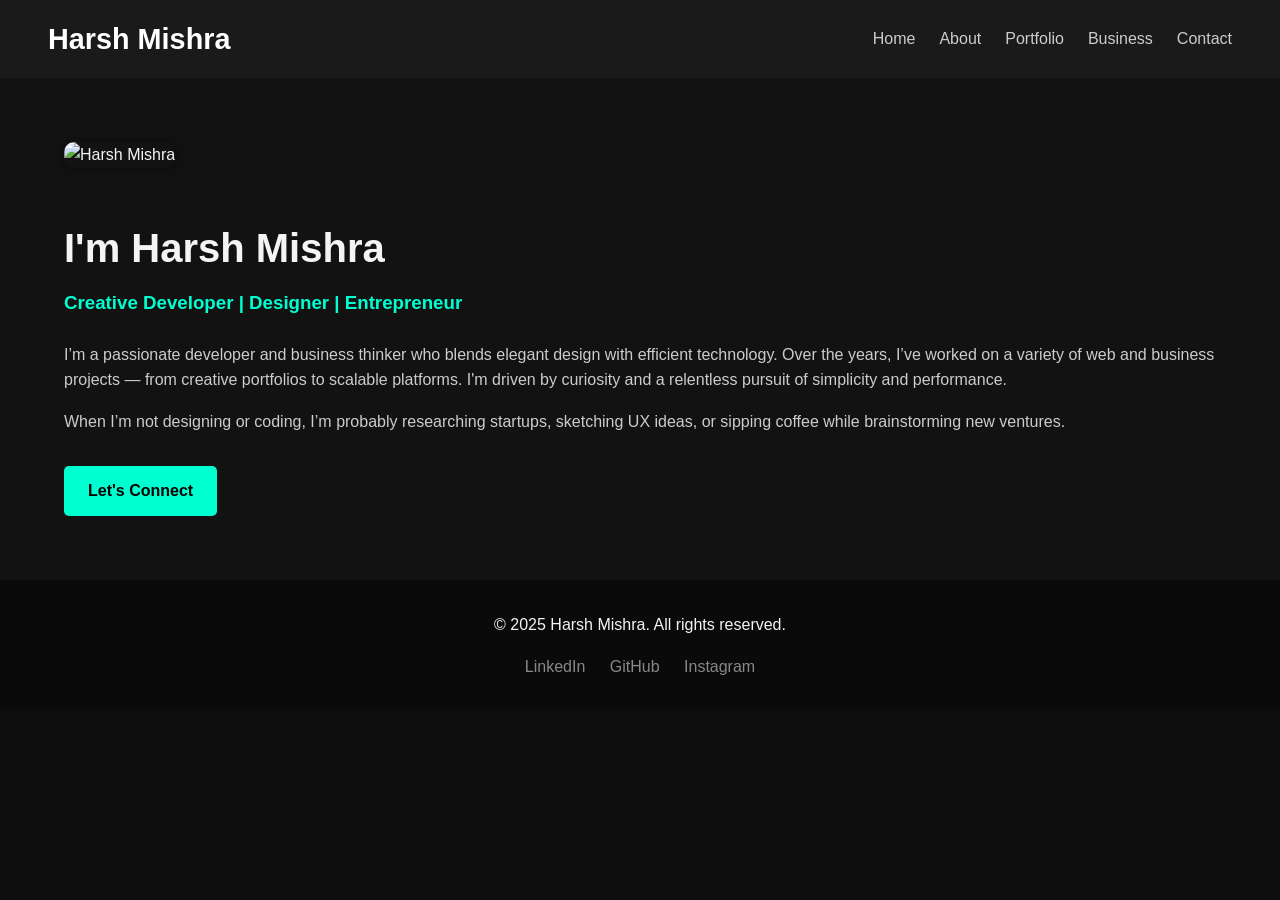
==== about.html @ 7fa227bf "Add files via upload" ====
<!DOCTYPE html>
<html lang="en">
<head>
  <meta charset="UTF-8" />
  <meta name="viewport" content="width=device-width, initial-scale=1.0"/>
  <title>About | Harsh Mishra</title>
  <link rel="stylesheet" href="style.css" />
</head>
<body>

  <!-- Navigation -->
  <header>
    <nav class="navbar">
      <div class="logo"><a href="index.html">Harsh Mishra </a></div>
      <div class="hamburger" id="hamburger">
        <span></span>
        <span></span>
        <span></span>
      </div>
      <ul class="nav-links" id="nav-links">
        <li><a href="index.html">Home</a></li>
        <li><a href="about.html" class="active">About</a></li>
        <li><a href="portfolio.html">Portfolio</a></li>
        <li><a href="business.html">Business</a></li>
        <li><a href="contact.html">Contact</a></li>
      </ul>
    </nav>
  </header>

  <!-- About Section -->
  <section class="about">
    <div class="container about-container">
      <div class="about-img">
        <img src="asstes/harsh2.jpg" alt="Harsh Mishra">
      </div>
      <div class="about-text">
        <h1>I'm Harsh Mishra</h1>
        <h3>Creative Developer | Designer | Entrepreneur</h3>
        <p>
          I’m a passionate developer and business thinker who blends elegant design with efficient technology.
          Over the years, I’ve worked on a variety of web and business projects — from creative portfolios to scalable platforms.
          I'm driven by curiosity and a relentless pursuit of simplicity and performance.
        </p>
        <p>
          When I’m not designing or coding, I’m probably researching startups, sketching UX ideas, or sipping coffee while brainstorming new ventures.
        </p>
        <a href="contact.html" class="btn">Let's Connect</a>
      </div>
    </div>
  </section>

  <!-- Footer -->
  <footer class="footer">
    <div class="container">
      <p>© 2025 Harsh Mishra. All rights reserved.</p>
      <div class="socials">
        <a href="#">LinkedIn</a>
        <a href="#">GitHub</a>
        <a href="#">Instagram</a>
      </div>
    </div>
  </footer>

  <script src="script.js"></script>
</body>
</html>
---- style.css ----
/* Base Reset and Theme */
* {
    margin: 0;
    padding: 0;
    box-sizing: border-box;
  }
  .cursor {
    display: inline-block;
    font-weight: bold;
    font-size: 2.5rem;
    color: #00ffd0;
    animation: blink 0.7s steps(1) infinite;
  }
  
  @keyframes blink {
    0%, 50% { opacity: 1; }
    50.01%, 100% { opacity: 0; }
  }
  
  .hero-container h1 {
    font-size: 2.8rem;
    color: #f4f4f4;
    margin-bottom: 1rem;
  }
  
  
  body {
    font-family: 'Segoe UI', sans-serif;
    background-color: #0e0e0e;
    color: #f4f4f4;
    line-height: 1.6;
  }
  
  a {
    color: inherit;
    text-decoration: none;
  }
  
  .container {
    width: 90%;
    max-width: 1200px;
    margin: auto;
  }
  
  /* Navigation */
  .navbar {
    display: flex;
    justify-content: space-between;
    align-items: center;
    padding: 1rem 3rem;
    background-color: #1a1a1a;
    flex-wrap: wrap;
  }
  
  .logo {
    font-size: 1.8rem;
    font-weight: bold;
    color: #fff;
  }
  
  .nav-links {
    list-style: none;
    display: flex;
    gap: 1.5rem;
  }
  
  .nav-links a {
    color: #ccc;
    transition: color 0.3s;
  }
  
  .nav-links a:hover {
    color: #00ffd0;
  }
  
  /* Hero */
  .hero {
    height: 90vh;
    display: flex;
    align-items: center;
    justify-content: center;
    background: linear-gradient(to right, #0f2027, #203a43, #2c5364);
    text-align: center;
    padding: 2rem;
  }
  
  .hero-text h1 {
    font-size: 3rem;
  }
  
  .hero-text p {
    font-size: 1.2rem;
    margin-top: 0.5rem;
  }
  
  .btn {
    display: inline-block;
    margin-top: 1rem;
    padding: 0.75rem 1.5rem;
    background-color: #00ffd0;
    color: #000;
    font-weight: bold;
    border-radius: 5px;
    transition: background 0.3s;
  }
  
  .btn:hover {
    background-color: #00cca6;
  }
  
  /* Intro */
  .intro {
    display: flex;
    flex-wrap: wrap;
    align-items: center;
    gap: 2rem;
    padding: 4rem 0;
  }
  
  .profile-img {
    width: 200px;
    border-radius: 50%;
  }
  
  /* Skills */
  .skills {
    background-color: #1a1a1a;
    padding: 4rem 0;
  }
  
  .skills-grid {
    display: grid;
    grid-template-columns: repeat(auto-fit, minmax(160px, 1fr));
    gap: 1.5rem;
    margin-top: 2rem;
  }
  
  .skill-card {
    background-color: #262626;
    padding: 1rem;
    border-radius: 8px;
    text-align: center;
    font-weight: bold;
    transition: background 0.3s;
  }
  
  .skill-card:hover {
    background-color: #333;
  }
  
  /* Projects */
  .projects {
    padding: 4rem 0;
  }
  
  .project-grid {
    display: grid;
    grid-template-columns: repeat(auto-fit, minmax(250px, 1fr));
    gap: 2rem;
    margin-top: 2rem;
  }
  
  .project-card {
    background-color: #1a1a1a;
    padding: 1rem;
    border-radius: 10px;
  }
  
  .project-card img {
    width: 100%;
    border-radius: 5px;
  }
  
  /* Testimonials */
  .testimonials {
    background-color: #121212;
    padding: 4rem 0;
    text-align: center;
  }
  
  .testimonial-card {
    margin: 2rem auto;
    max-width: 600px;
    font-style: italic;
  }
  
  /* Footer */
  .footer {
    background-color: #0a0a0a;
    text-align: center;
    padding: 2rem 0;
  }
  
  .footer p {
    margin-bottom: 1rem;
  }
  
  .socials a {
    margin: 0 10px;
    color: #888;
    transition: color 0.3s;
  }
  
  .socials a:hover {
    color: #00ffd0;
  }
  
  /* 🔁 Responsive Queries */
  @media (max-width: 768px) {
    .navbar {
      flex-direction: column;
      align-items: flex-start;
    }
  
    .nav-links {
      flex-direction: column;
      gap: 1rem;
      margin-top: 1rem;
    }
  
    .hero-text h1 {
      font-size: 2.2rem;
    }
  
    .intro {
      flex-direction: column;
      text-align: center;
    }
  
    .profile-img {
      width: 150px;
    }
  }
  
  @media (max-width: 480px) {
    .hero-text h1 {
      font-size: 1.8rem;
    }
  
    .hero-text p {
      font-size: 1rem;
    }
  
    .btn {
      font-size: 0.9rem;
    }
  
    .skill-card, .project-card {
      padding: 0.75rem;
    }
  }
  /* Hamburger Icon */
.hamburger {
    display: none;
    flex-direction: column;
    gap: 5px;
    cursor: pointer;
  }
  
  .hamburger span {
    height: 3px;
    width: 25px;
    background-color: #fff;
    border-radius: 2px;
  }
  
  /* Mobile Nav */
  @media (max-width: 768px) {
    .hamburger {
      display: flex;
    }
  
    .nav-links {
      flex-direction: column;
      width: 100%;
      background-color: #1a1a1a;
      position: absolute;
      top: 70px;
      left: 0;
      display: none;
      padding: 1rem;
      z-index: 1000;
    }
  
    .nav-links.show {
      display: flex;
    }
  }
  .about {
    padding: 4rem 0;
    background-color: #121212;
  }
  
  .about-container {
    display: flex;
    flex-wrap: wrap;
    align-items: center;
    gap: 3rem;
  }
  
  .about-img img {
    width: 300px;
    border-radius: 10px;
    box-shadow: 0 0 10px rgba(0,0,0,0.5);
  }
  
  .about-text h1 {
    font-size: 2.5rem;
    margin-bottom: 0.5rem;
  }
  
  .about-text h3 {
    color: #00ffd0;
    margin-bottom: 1.5rem;
  }
  
  .about-text p {
    margin-bottom: 1rem;
    color: #ccc;
  }
  
  @media (max-width: 768px) {
    .about-container {
      flex-direction: column;
      text-align: center;
    }
  
    .about-img img {
      width: 200px;
    }
  }
  .contact {
    padding: 4rem 0;
    background-color: #121212;
    color: #f4f4f4;
    text-align: center;
  }
  
  .contact-container {
    max-width: 800px;
    margin: auto;
  }
  
  .contact h1 {
    font-size: 2.5rem;
    margin-bottom: 1rem;
  }
  
  .contact p {
    font-size: 1.2rem;
    margin-bottom: 2rem;
  }
  
  .contact-socials {
    display: flex;
    flex-direction: column;
    align-items: center;
    gap: 1.5rem;
  }
  
  .social-link {
    display: flex;
    align-items: center;
    font-size: 1.2rem;
    color: #fff;
    background-color: #1a1a1a;
    padding: 10px 20px;
    border-radius: 8px;
    width: 250px;
    justify-content: space-between;
    transition: background 0.3s;
  }
  
  .social-link:hover {
    background-color: #333;
  }
  
  .social-icon {
    width: 30px;
    height: 30px;
  }
  
  @media (max-width: 768px) {
    .contact-socials {
      gap: 1rem;
    }
  }
  .business {
    padding: 4rem 0;
    background-color: #121212;
    color: #f4f4f4;
    text-align: center;
  }
  
  .business-container {
    max-width: 1000px;
    margin: auto;
  }
  
  .business h1 {
    font-size: 3rem;
    margin-bottom: 1rem;
  }
  
  .business p {
    font-size: 1.2rem;
    margin-bottom: 2rem;
  }
  
  .services {
    display: flex;
    justify-content: space-between;
    gap: 2rem;
    margin-top: 2rem;
    flex-wrap: wrap;
  }
  
  .service-card {
    background-color: #262626;
    padding: 2rem;
    border-radius: 10px;
    width: 30%;
    color: #fff;
    box-shadow: 0 0 10px rgba(0,0,0,0.4);
    transition: transform 0.3s;
  }
  
  .service-card:hover {
    transform: translateY(-10px);
  }
  
  .service-card h2 {
    font-size: 1.8rem;
    margin-bottom: 1rem;
  }
  
  .service-card p {
    font-size: 1rem;
    line-height: 1.6;
  }
  
  .cta {
    margin-top: 3rem;
  }
  
  .cta p {
    font-size: 1.4rem;
    margin-bottom: 1.5rem;
  }
  
  .cta .btn {
    padding: 1rem 2rem;
    background-color: #00ffd0;
    color: #000;
    font-weight: bold;
    border-radius: 5px;
    text-decoration: none;
    transition: background 0.3s;
  }
  
  .cta .btn:hover {
    background-color: #00cca6;
  }
  
  @media (max-width: 768px) {
    .services {
      flex-direction: column;
      align-items: center;
    }
  
    .service-card {
      width: 80%;
      margin-bottom: 2rem;
    }
  }
  .portfolio {
    padding: 4rem 0;
    background-color: #121212;
    color: #f4f4f4;
    text-align: center;
  }
  
  .portfolio-container {
    max-width: 1000px;
    margin: auto;
  }
  
  .portfolio h1 {
    font-size: 3rem;
    margin-bottom: 1rem;
  }
  
  .portfolio p {
    font-size: 1.2rem;
    margin-bottom: 2rem;
  }
  
  .portfolio-gallery {
    display: flex;
    flex-wrap: wrap;
    gap: 2rem;
    justify-content: space-around;
  }
  
  .portfolio-item {
    width: 22%;
    background-color: #262626;
    border-radius: 10px;
    overflow: hidden;
    box-shadow: 0 0 10px rgba(0,0,0,0.4);
    position: relative;
    transition: transform 0.3s ease;
  }
  
  .portfolio-item:hover {
    transform: translateY(-10px);
  }
  
  .portfolio-item img {
    width: 100%;
    height: 100%;
    object-fit: cover;
  }
  
  .portfolio-info {
    position: absolute;
    bottom: 0;
    left: 0;
    right: 0;
    background-color: rgba(0, 0, 0, 0.7);
    color: #fff;
    padding: 1rem;
    text-align: center;
  }
  
  .portfolio-info h3 {
    font-size: 1.6rem;
    margin-bottom: 0.5rem;
  }
  
  .portfolio-info p {
    font-size: 1rem;
    margin-bottom: 1rem;
  }
  
  .portfolio-info .btn {
    padding: 0.8rem 1.5rem;
    background-color: #00ffd0;
    color: #000;
    font-weight: bold;
    border-radius: 5px;
    text-decoration: none;
    transition: background 0.3s;
  }
  
  .portfolio-info .btn:hover {
    background-color: #00cca6;
  }
  
  @media (max-width: 768px) {
    .portfolio-gallery {
      flex-direction: column;
      align-items: center;
    }
  
    .portfolio-item {
      width: 80%;
      margin-bottom: 2rem;
    }
  }
  .portfolio-info p {
  font-size: 1rem;
  margin-bottom: 1rem;
  line-height: 1.5;
  color: #ddd;
}

.portfolio-info h3 {
  font-size: 1.8rem;
  margin-bottom: 0.8rem;
  color: #fff;
}

.portfolio-info .btn {
  padding: 0.8rem 1.5rem;
  background-color: #00ffd0;
  color: #000;
  font-weight: bold;
  border-radius: 5px;
  text-decoration: none;
  transition: background 0.3s;
  margin-top: 1rem;
}

.portfolio-info .btn:hover {
  background-color: #00cca6;
}
.portfolio-info p {
    font-size: 1rem;
    margin-bottom: 1rem;
    line-height: 1.5;
    color: #ddd;
  }
  
  .portfolio-info h3 {
    font-size: 1.8rem;
    margin-bottom: 0.8rem;
    color: #fff;
  }
  
  .portfolio-info .btn {
    padding: 0.8rem 1.5rem;
    background-color: #00ffd0;
    color: #000;
    font-weight: bold;
    border-radius: 5px;
    text-decoration: none;
    transition: background 0.3s;
    margin-top: 1rem;
  }
  
  .portfolio-info .btn:hover {
    background-color: #00cca6;
  }
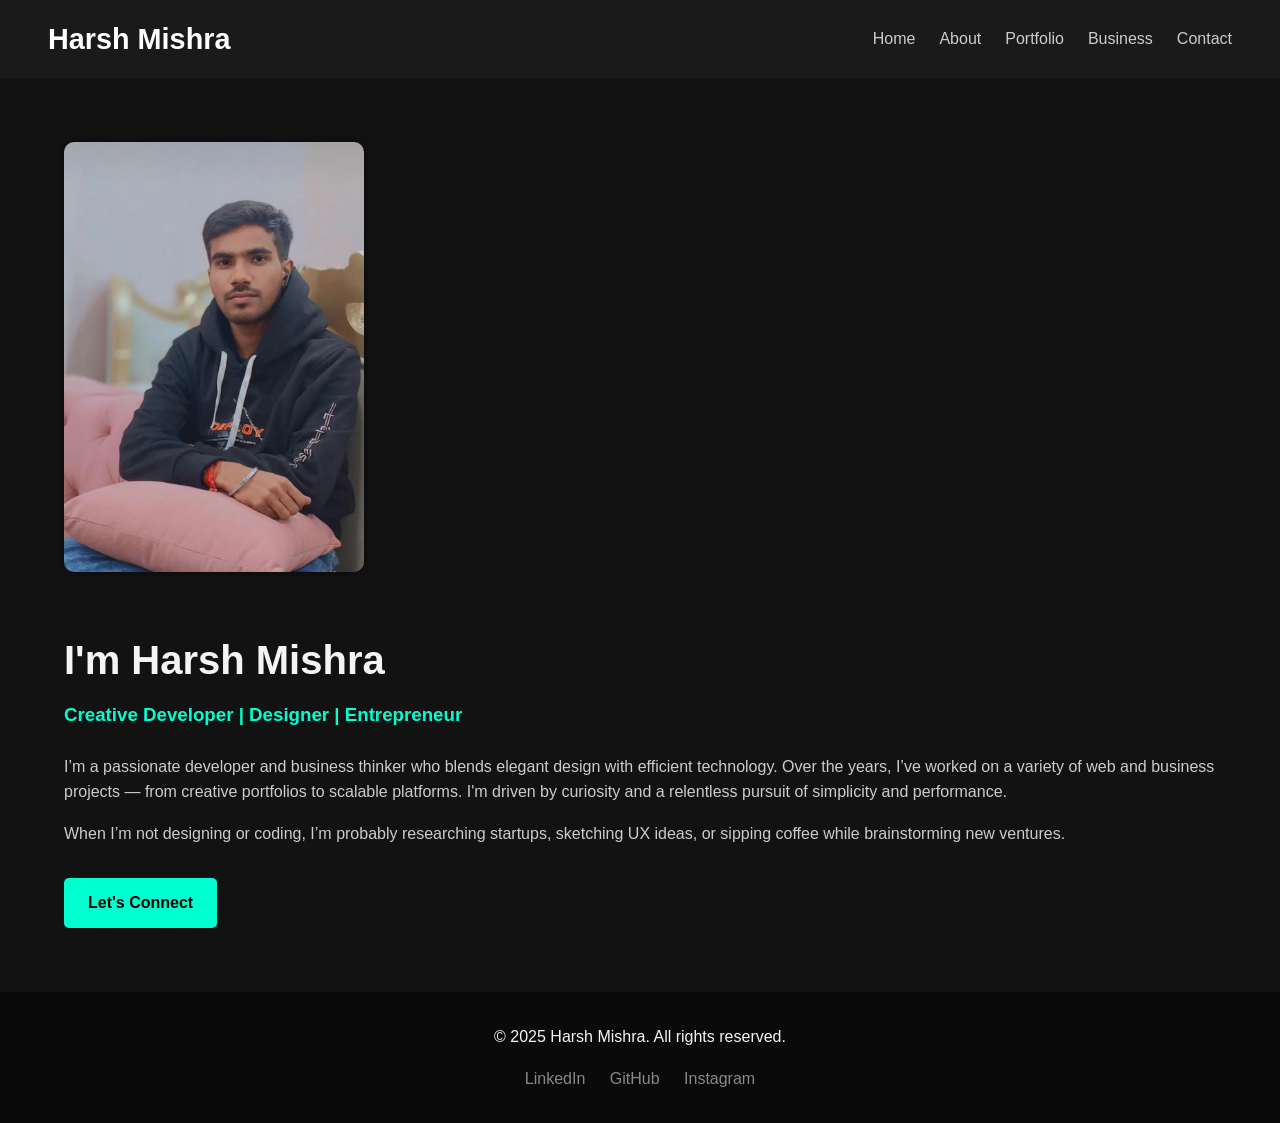
==== commit 836c943a: "Update about.html" ====
--- a/about.html
+++ b/about.html
@@ -31,7 +31,7 @@
   <section class="about">
     <div class="container about-container">
       <div class="about-img">
-        <img src="asstes/harsh2.jpg" alt="Harsh Mishra">
+        <img src="harsh2.jpg" alt="Harsh Mishra">
       </div>
       <div class="about-text">
         <h1>I'm Harsh Mishra</h1>
